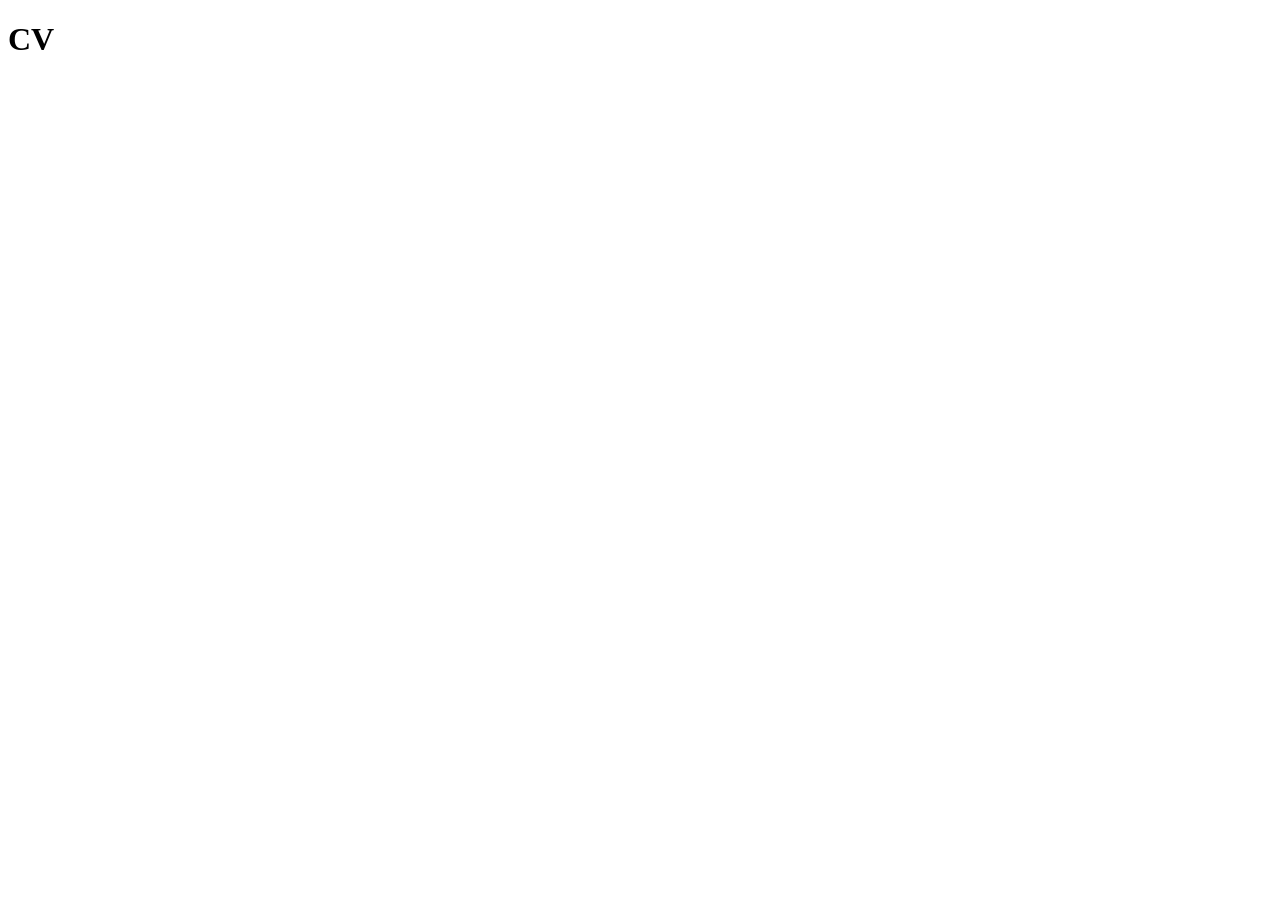
==== cv.html @ a77ad5f9 "html initialisatie" ====
<!DOCTYPE html>
<html lang="en">
<head>
    <meta charset="UTF-8">
    <meta name="viewport" content="width=device-width, initial-scale=1.0">
    <link rel="stylesheet" href="style.css">
    <title>Document</title>
</head>
<body>
    <h1>CV</h1>
</body>
</html>
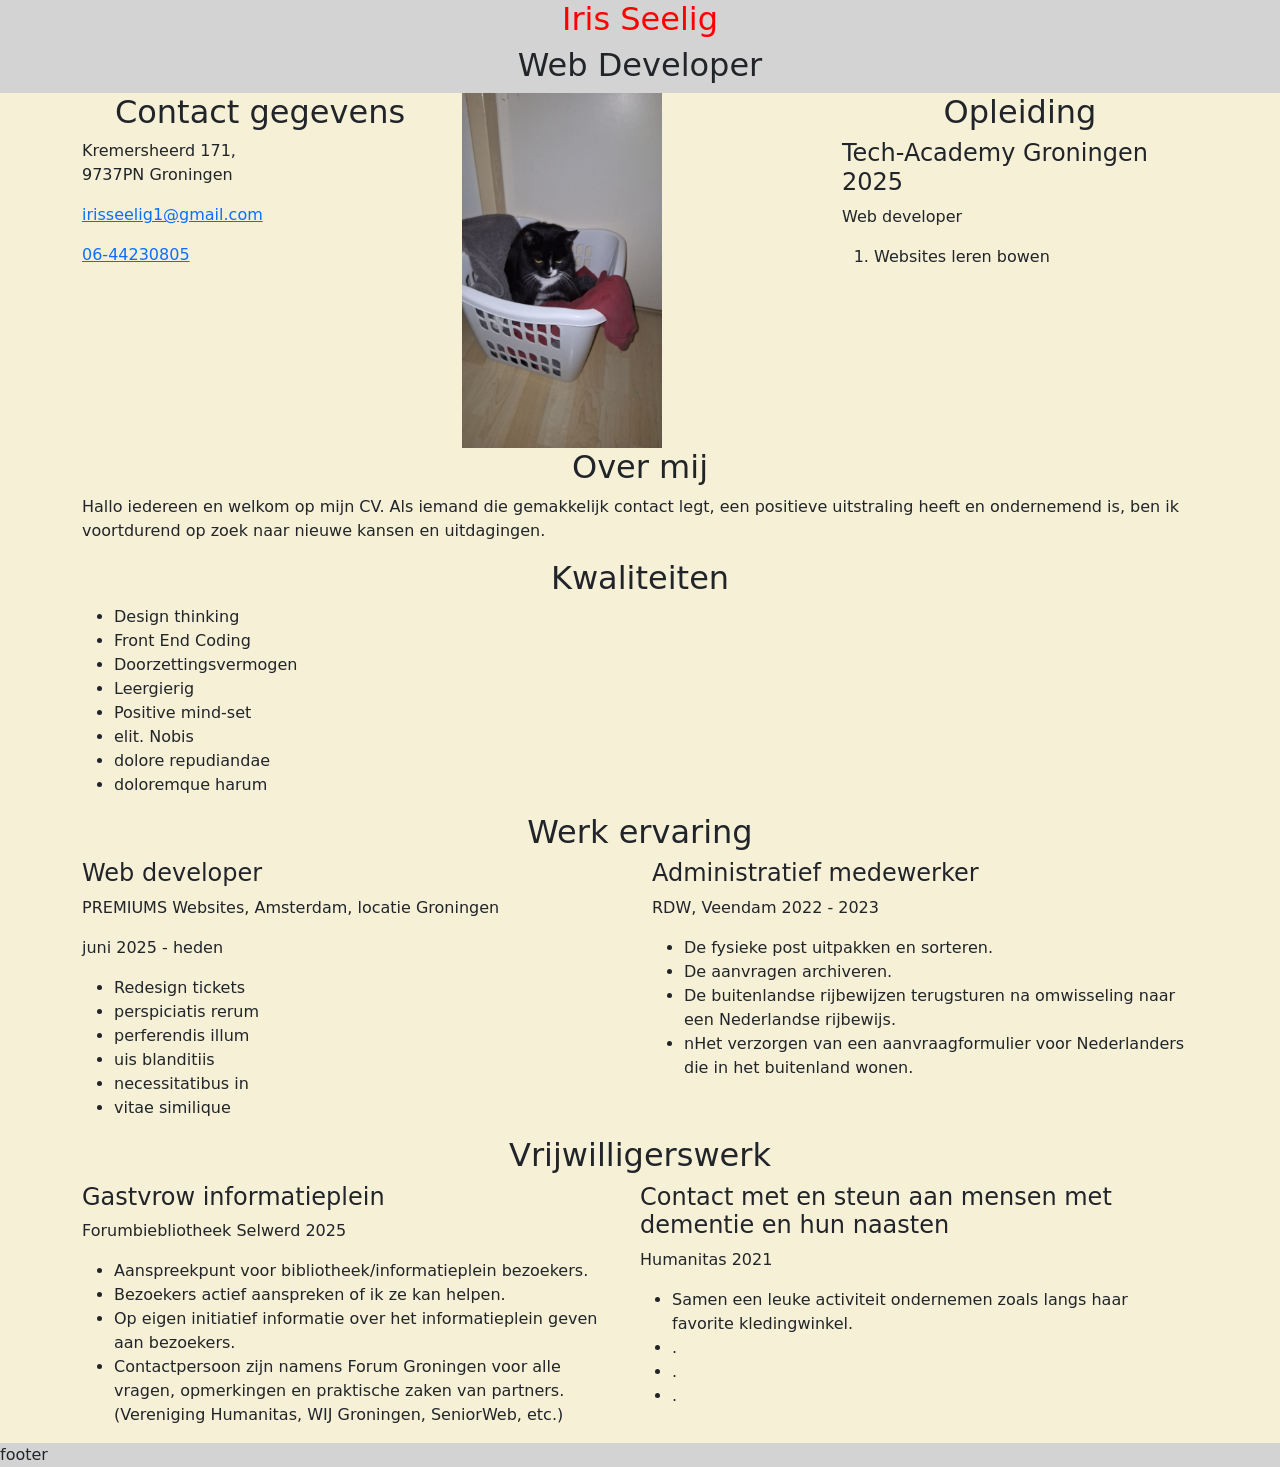
==== commit 2556bd10: "font-awsome toegevoegd" ====
--- a/cv.html
+++ b/cv.html
@@ -1,12 +1,183 @@
 <!DOCTYPE html>
 <html lang="en">
+
 <head>
     <meta charset="UTF-8">
     <meta name="viewport" content="width=device-width, initial-scale=1.0">
-    <link rel="stylesheet" href="style.css">
+    <link rel="stylesheet" href="./css/brands.min.css">
+    <link rel="stylesheet" href="./css/bootstrap.min.css">
+    <link rel="stylesheet" href="./css/style.css">
+    <script src="./js/bootstrap.bundle.min.js" defer></script>
     <title>Document</title>
 </head>
+
 <body>
-    <h1>CV</h1>
+    <header>
+        <h1>Iris Seelig</h1>
+        <h2>Web Developer</h2>
+    </header>
+
+    <main>
+        <section class="intro">
+            <!-- div.container>div.row>div.col-md-4*3 -->
+            <div class="container">
+                <div class="row">
+                    <div class="col-12 col-md-4">
+                        <h2>Contact gegevens</h2>
+                        <p>Kremersheerd 171,<br>9737PN Groningen</p>
+                        <p>
+                            <a href="mailto:irisseelig1@gmail.com">irisseelig1@gmail.com</a>
+                        </p>
+                        <p>
+                            <a href="www.linkedin.com/in/iris-seelig-8718a22b9">
+                                <i class="fa-brands fa-linkedin-in"></i>
+                            </a>
+                        </p>
+                        <p>
+                            <a href="tel:0644230805">06-44230805</a>
+                        </p>
+                    </div>
+                    <div class="col-12 col-md-4">
+                        <a href="url">
+                            <img class="photo-wendy" alt="Profiel foto" src="./images/20260209_095214.jpg">
+                        </a>
+                    </div>
+                    <div class="col-12 col-md-4">
+                        <h2>Opleiding</h2>
+                        <!-- div.row>div.col-md-12-->
+                        <div class="row">
+                            <div class="col-md-12">
+                                <h4>Tech-Academy Groningen 2025</h4>
+                                <p>Web developer</p>
+                            </div>
+                        </div>
+                        <ol>
+                            <li>Websites leren bowen</li>
+                        </ol>
+                    </div>
+                </div>
+            </div>
+        </section>
+
+        <section class="info">
+            <div class="container">
+                <div class="row">
+                    <div class="col-12">
+                        <h2>Over mij</h2>
+                        <p>
+                            Hallo iedereen en welkom op mijn CV.
+                            Als iemand die gemakkelijk contact legt, een positieve uitstraling heeft en ondernemend is,
+                            ben ik voortdurend op zoek naar nieuwe kansen en uitdagingen.
+                        </p>
+                    </div>
+                </div>
+            </div>
+        </section>
+
+        <section class="talenten">
+            <!-- div.container>div.row>div.col-md-12>ul>li*8-->
+            <div class="container">
+                <div class="row">
+                    <div class="col-12">
+                        <h2>Kwaliteiten</h2>
+                        <ul>
+                            <li>Design thinking</li>
+                            <li>Front End Coding</li>
+                            <li>Doorzettingsvermogen</li>
+                            <li>Leergierig</li>
+                            <li>Positive mind-set</li>
+                            <li>elit. Nobis</li>
+                            <li>dolore repudiandae</li>
+                            <li>doloremque harum</li>
+                        </ul>
+                    </div>
+                </div>
+            </div>
+
+        </section>
+
+        <section class="praktijk">
+            <!-- div.container>div.row>div.col-md-12>div.col-md-6>ul>*4-->
+            <div class="container">
+                <div class="row">
+                    <div class="col-12">
+                        <h2>Werk ervaring</h2>
+                    </div>
+                </div>
+                <div class="row">
+                    <div class="col-12 col-md-6">
+                        <h4>Web developer</h4>
+                        <p>PREMIUMS Websites, Amsterdam, locatie Groningen</p>
+                        <p>juni 2025 - heden</p>
+                        <ul>
+                            <li>Redesign tickets </li>
+                            <li>perspiciatis rerum</li>
+                            <li>perferendis illum</li>
+                            <li>uis blanditiis</li>
+                            <li>necessitatibus in</li>
+                            <li>vitae similique</li>
+                        </ul>
+
+                    </div>
+                    <div class="col-12 col-md-6">
+                        <h4>Administratief medewerker</h4>
+                        <p>RDW, Veendam 2022 - 2023</p>
+                        <ul>
+                            <li>De fysieke post uitpakken en sorteren.</li>
+                            <li>De aanvragen archiveren.</li>
+                            <li>De buitenlandse rijbewijzen terugsturen na omwisseling naar een Nederlandse rijbewijs.
+                            </li>
+                            <li>nHet verzorgen van een aanvraagformulier voor Nederlanders die in het buitenland wonen.
+                            </li>
+                        </ul>
+                    </div>
+                </div>
+            </div>
+        </section>
+
+        <section>
+            <!-- div.container>div.row>div.col-md-12>-->
+            <div class="container">
+                <div class="row">
+                    <div class="col-md-12">
+                        <h2>Vrijwilligerswerk</h2>
+                    </div>
+                    <!-- div.row>div.col-md-6*2>-->
+                    <div class="row">
+                        <div class="md-12 col-md-6">
+                            <h4>Gastvrow informatieplein</h4>
+                            <p>Forumbiebliotheek Selwerd 2025</p>
+                            <ul>
+                                <li>Aanspreekpunt voor bibliotheek/informatieplein bezoekers.</li>
+                                <li>Bezoekers actief aanspreken of ik ze kan helpen.</li>
+                                <li>Op eigen initiatief informatie over het informatieplein geven aan bezoekers.</li>
+                                <li>Contactpersoon zijn namens Forum Groningen voor alle vragen, opmerkingen en
+                                    praktische zaken van partners. (Vereniging Humanitas, WIJ Groningen, SeniorWeb,
+                                    etc.)
+                                </li>
+                            </ul>
+                        </div>
+
+                        <div class="md-12 col-md-6">
+                            <h4>Contact met en steun aan mensen met dementie en hun naasten</h4>
+                            <p>Humanitas 2021</p>
+                            <ul>
+                                <li>Samen een leuke activiteit ondernemen zoals langs haar favorite kledingwinkel.</li>
+                                <li>.</li>
+                                <li>.</li>
+                                <li>.</li>
+                            </ul>
+                        </div>
+                    </div>
+                </div>
+            </div>
+        </section>
+    </main>
+
+    <footer>
+        footer
+    </footer>
+
 </body>
+
 </html>
--- a/css/style.css
+++ b/css/style.css
@@ -0,0 +1,38 @@
+h1 {
+    color: red;
+    text-align: center;
+    font-size: xx-large;
+}
+
+h2 {    
+    text-align: center;
+}
+
+header {
+    overflow: hidden;
+    background-color: lightgrey;
+}
+
+main {
+    background-color: #F6F0D7;
+
+    container {
+        width: 100%;
+    }
+
+        .photo-wendy { 
+            width: 200px;
+        }
+
+        h3 {    
+            text-align: center;
+            font-size: medium;
+        }
+
+        
+}
+
+footer {
+
+    background-color: lightgrey;
+}
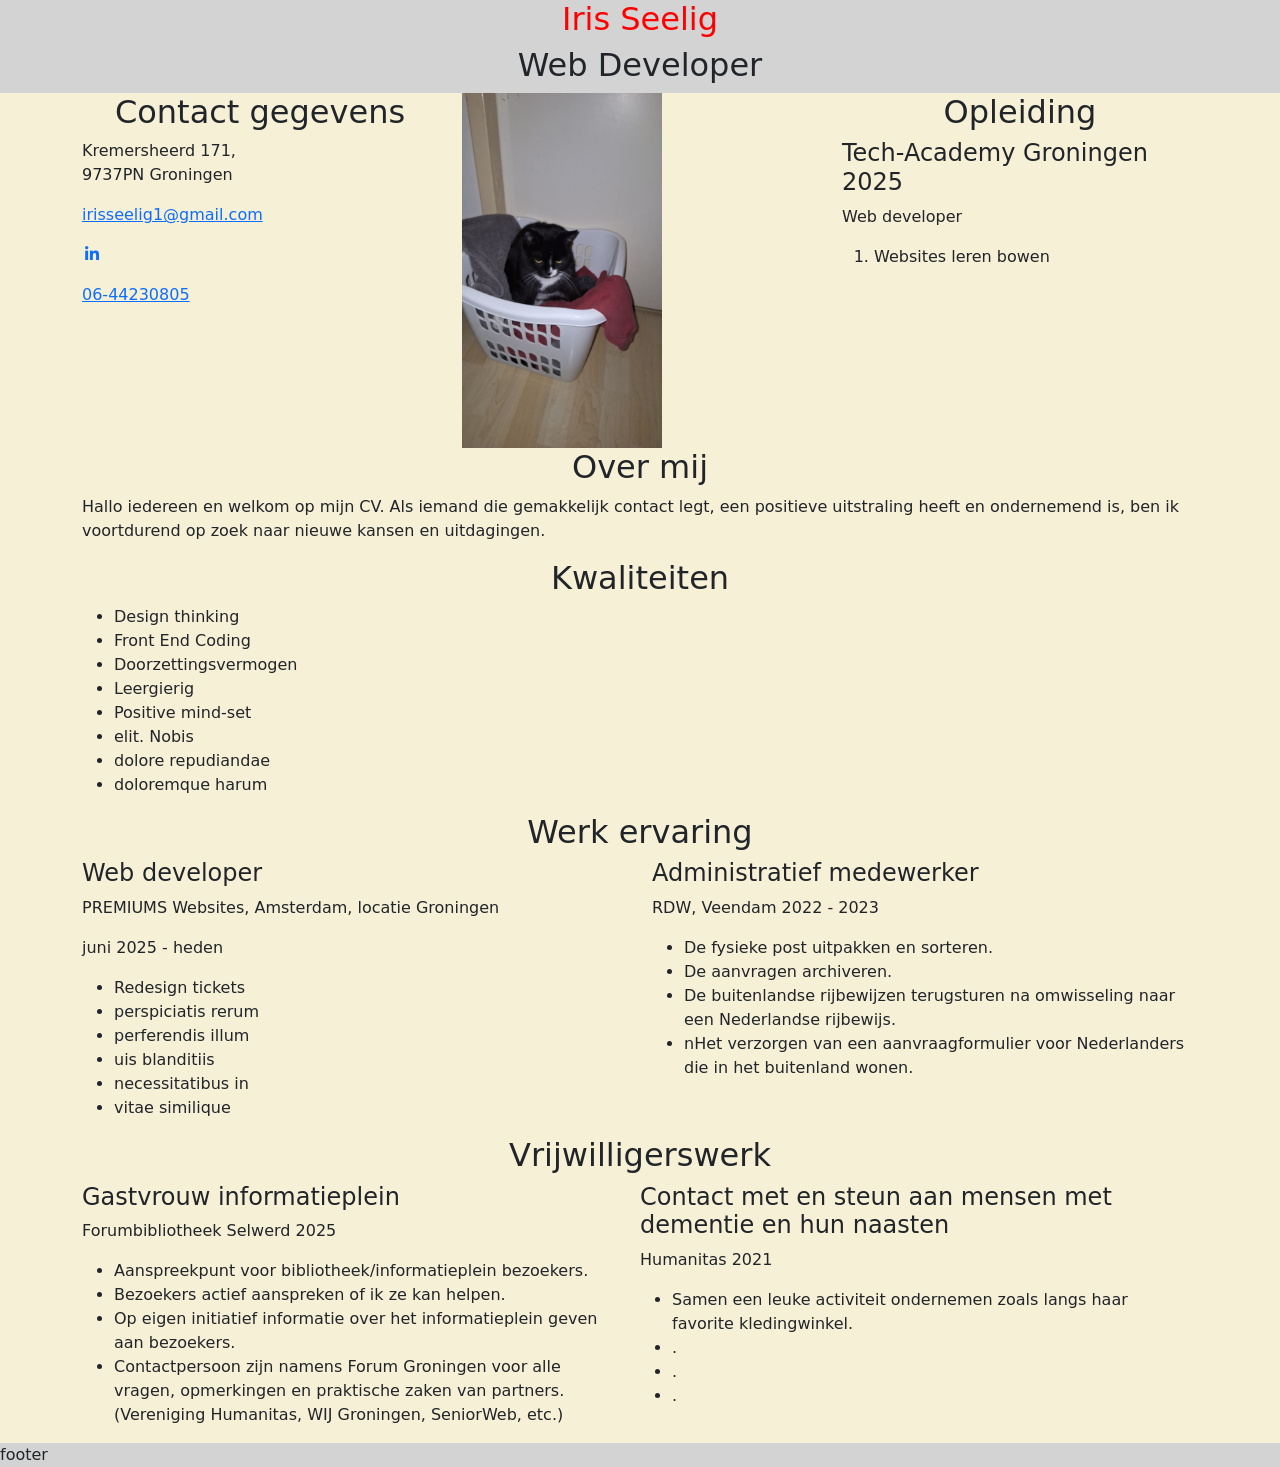
==== commit 30ef550d: "woff gedouwnload" ====
--- a/cv.html
+++ b/cv.html
@@ -4,7 +4,8 @@
 <head>
     <meta charset="UTF-8">
     <meta name="viewport" content="width=device-width, initial-scale=1.0">
-    <link rel="stylesheet" href="./css/brands.min.css">
+    <link rel="stylesheet" href="./css/fontawesome-all.min.css">
+    <link rel="stylesheet" href="./css/fontawesome-brands.min.css">
     <link rel="stylesheet" href="./css/bootstrap.min.css">
     <link rel="stylesheet" href="./css/style.css">
     <script src="./js/bootstrap.bundle.min.js" defer></script>
@@ -29,7 +30,7 @@
                             <a href="mailto:irisseelig1@gmail.com">irisseelig1@gmail.com</a>
                         </p>
                         <p>
-                            <a href="www.linkedin.com/in/iris-seelig-8718a22b9">
+                            <a href="https://www.linkedin.com/in/iris-seelig-8718a22b9">
                                 <i class="fa-brands fa-linkedin-in"></i>
                             </a>
                         </p>
@@ -145,8 +146,8 @@
                     <!-- div.row>div.col-md-6*2>-->
                     <div class="row">
                         <div class="md-12 col-md-6">
-                            <h4>Gastvrow informatieplein</h4>
-                            <p>Forumbiebliotheek Selwerd 2025</p>
+                            <h4>Gastvrouw informatieplein</h4>
+                            <p>Forumbibliotheek Selwerd 2025</p>
                             <ul>
                                 <li>Aanspreekpunt voor bibliotheek/informatieplein bezoekers.</li>
                                 <li>Bezoekers actief aanspreken of ik ze kan helpen.</li>
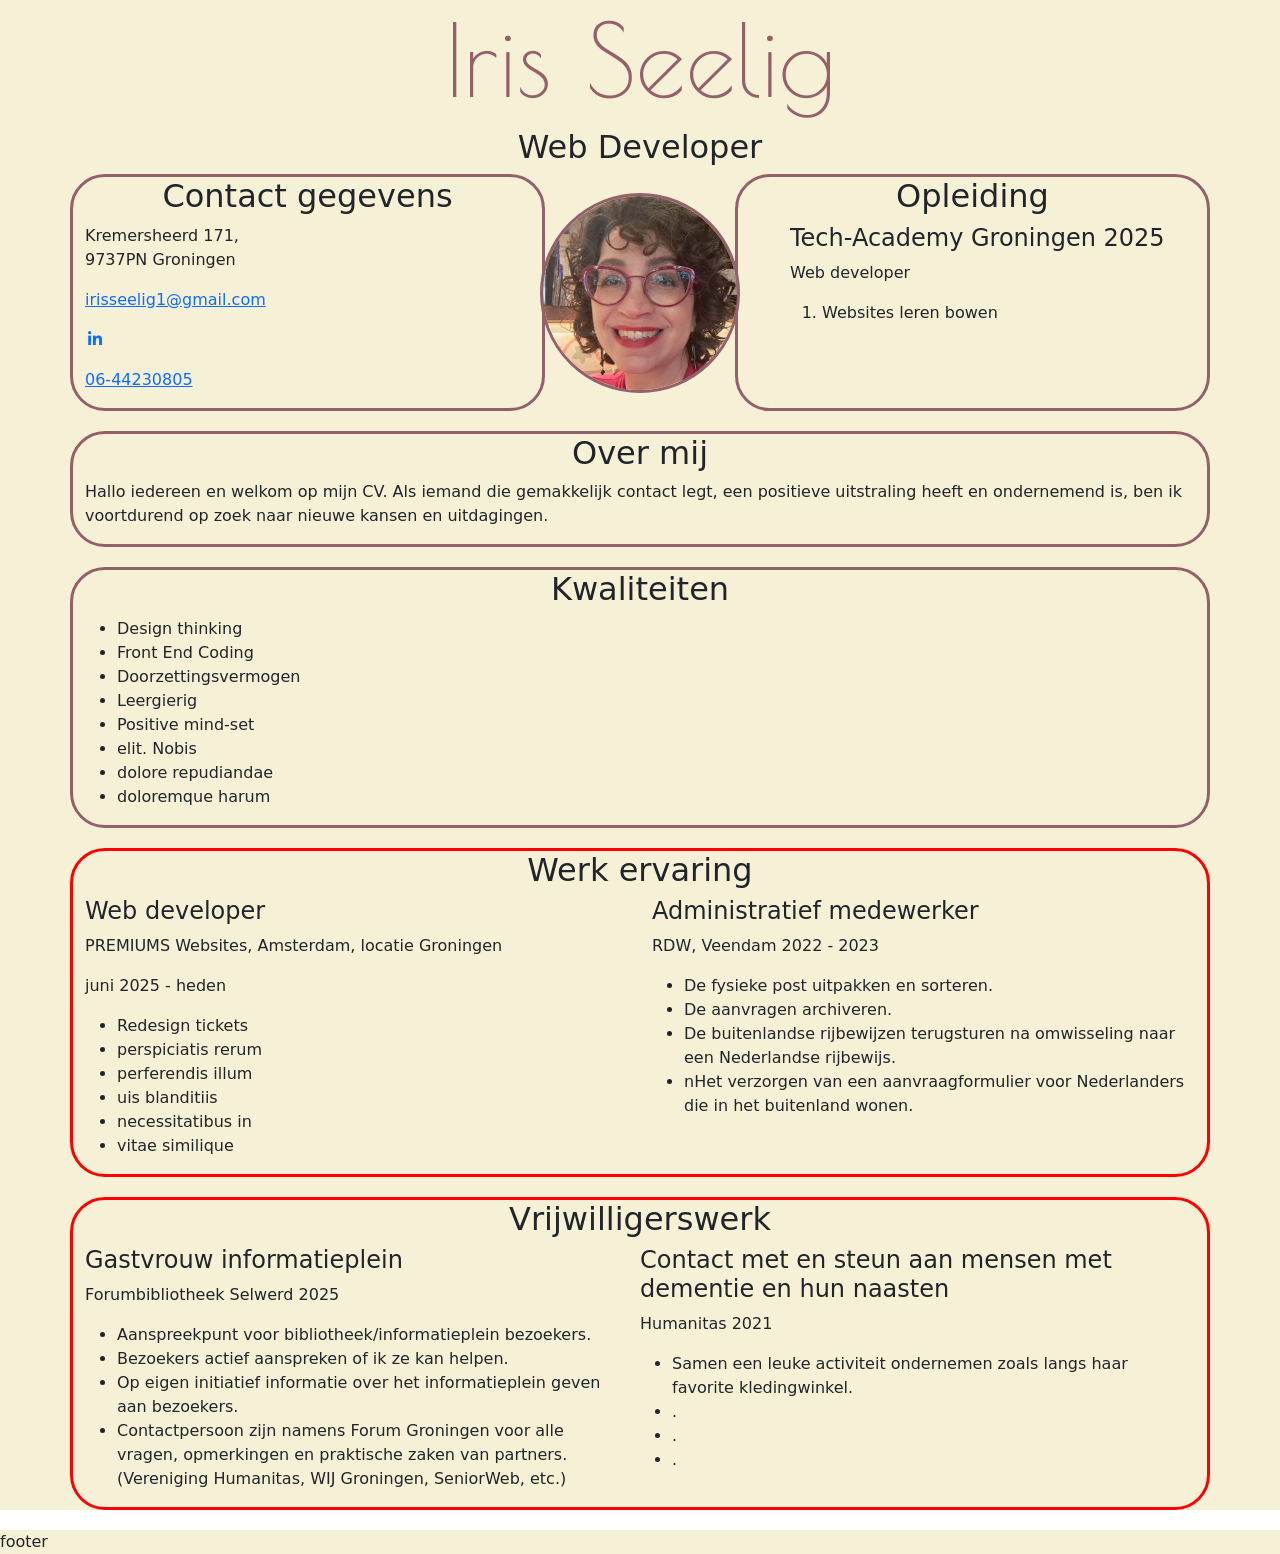
==== commit 8ca27b37: "font en kleur toegevoegd" ====
--- a/cv.html
+++ b/cv.html
@@ -23,7 +23,7 @@
             <!-- div.container>div.row>div.col-md-4*3 -->
             <div class="container">
                 <div class="row">
-                    <div class="col-12 col-md-4">
+                    <div class="col-12 col-md-5 introduction-contact">
                         <h2>Contact gegevens</h2>
                         <p>Kremersheerd 171,<br>9737PN Groningen</p>
                         <p>
@@ -38,23 +38,22 @@
                             <a href="tel:0644230805">06-44230805</a>
                         </p>
                     </div>
-                    <div class="col-12 col-md-4">
-                        <a href="url">
-                            <img class="photo-wendy" alt="Profiel foto" src="./images/20260209_095214.jpg">
-                        </a>
+                    <div class="col-12 col-md-2 introduction-photo">
+                        <div>
+                            <a href="url">
+                                <img class="photo-iris" alt="Profiel foto" src="./images/profile-image.jpg">
+                            </a>
+                        </div>
                     </div>
-                    <div class="col-12 col-md-4">
+                    <div class="col-12 col-md-5 introduction-education">
                         <h2>Opleiding</h2>
-                        <!-- div.row>div.col-md-12-->
-                        <div class="row">
-                            <div class="col-md-12">
-                                <h4>Tech-Academy Groningen 2025</h4>
-                                <p>Web developer</p>
-                            </div>
+                        <div>
+                            <h4>Tech-Academy Groningen 2025</h4>
+                            <p>Web developer</p>
+                            <ol>
+                                <li>Websites leren bowen</li>
+                            </ol>
                         </div>
-                        <ol>
-                            <li>Websites leren bowen</li>
-                        </ol>
                     </div>
                 </div>
             </div>
@@ -63,7 +62,7 @@
         <section class="info">
             <div class="container">
                 <div class="row">
-                    <div class="col-12">
+                    <div class="col-12 about-me">
                         <h2>Over mij</h2>
                         <p>
                             Hallo iedereen en welkom op mijn CV.
@@ -75,11 +74,11 @@
             </div>
         </section>
 
-        <section class="talenten">
+        <section class="talents">
             <!-- div.container>div.row>div.col-md-12>ul>li*8-->
             <div class="container">
                 <div class="row">
-                    <div class="col-12">
+                    <div class="col-12 qualities">
                         <h2>Kwaliteiten</h2>
                         <ul>
                             <li>Design thinking</li>
@@ -99,9 +98,9 @@
 
         <section class="praktijk">
             <!-- div.container>div.row>div.col-md-12>div.col-md-6>ul>*4-->
-            <div class="container">
+            <div class="container work-experience">
                 <div class="row">
-                    <div class="col-12">
+                    <div class="col-12 ">
                         <h2>Werk ervaring</h2>
                     </div>
                 </div>
@@ -138,7 +137,7 @@
 
         <section>
             <!-- div.container>div.row>div.col-md-12>-->
-            <div class="container">
+            <div class="container voluntary-work">
                 <div class="row">
                     <div class="col-md-12">
                         <h2>Vrijwilligerswerk</h2>
--- a/css/style.css
+++ b/css/style.css
@@ -1,38 +1,102 @@
-h1 {
-    color: red;
-    text-align: center;
-    font-size: xx-large;
+@font-face {
+    font-family: "PoiretOne-Regular";
+    src: url(../webfonts/PoiretOne-Regular.ttf);
 }
 
-h2 {    
+:root {
+  --primary-color: #94606a;
+}
+
+h1 {
+    color: var(--primary-color);
     text-align: center;
+    font-size: 100px;
+    font-family: "PoiretOne-Regular";
+}
+
+h2 {
+    text-align: center;
+}
+
+h3 {
+    text-align: center;
+    font-size: medium;
 }
 
 header {
     overflow: hidden;
-    background-color: lightgrey;
+    background-color: #F6F0D7;
 }
 
 main {
     background-color: #F6F0D7;
 
-    container {
-        width: 100%;
+    .intro {
+        margin-bottom: 20px;
     }
 
-        .photo-wendy { 
-            width: 200px;
+    .introduction-contact {
+        border: 3px solid var(--primary-color);
+        border-radius: 35px;
+    }
+
+    .introduction-photo {
+        position: relative;
+        /* display: flex; */
+        /* margin: 20px 0 20px 0; */
+    }
+
+    .introduction-photo > div {
+        position: absolute;
+        transform: translate(-50%, -50%);
+        left: 50%;
+        top: 50%;
+    }
+
+    .introduction-education {
+        border: 3px solid var(--primary-color);
+        border-radius: 35px;
+
+        div {
+            padding-left: 40px;
         }
+    }
 
-        h3 {    
-            text-align: center;
-            font-size: medium;
-        }
+    .about-me {
+        border: 3px solid var(--primary-color);
+        border-radius: 35px;
+        margin-bottom: 20px;
+    }
 
-        
+    .photo-iris {
+        width: 200px;
+        border-radius: 100px;
+        height: 200px;
+        object-fit: cover;
+        object-position: 50% 6%;
+        border: 3px solid var(--primary-color);
+    }
+
+    .qualities {
+        border: 3px solid var(--primary-color);
+        border-radius: 35px;
+        margin-bottom: 20px;
+    }
+
+    .work-experience {
+        border: 3px solid red;
+        border-radius: 35px;
+        margin-bottom: 20px;
+    }
+
+    .voluntary-work {
+        border: 3px solid red;
+        border-radius: 35px;
+        margin-bottom: 20px;
+    }
 }
 
 footer {
 
-    background-color: lightgrey;
+    background-color: #F6F0D7;
 }
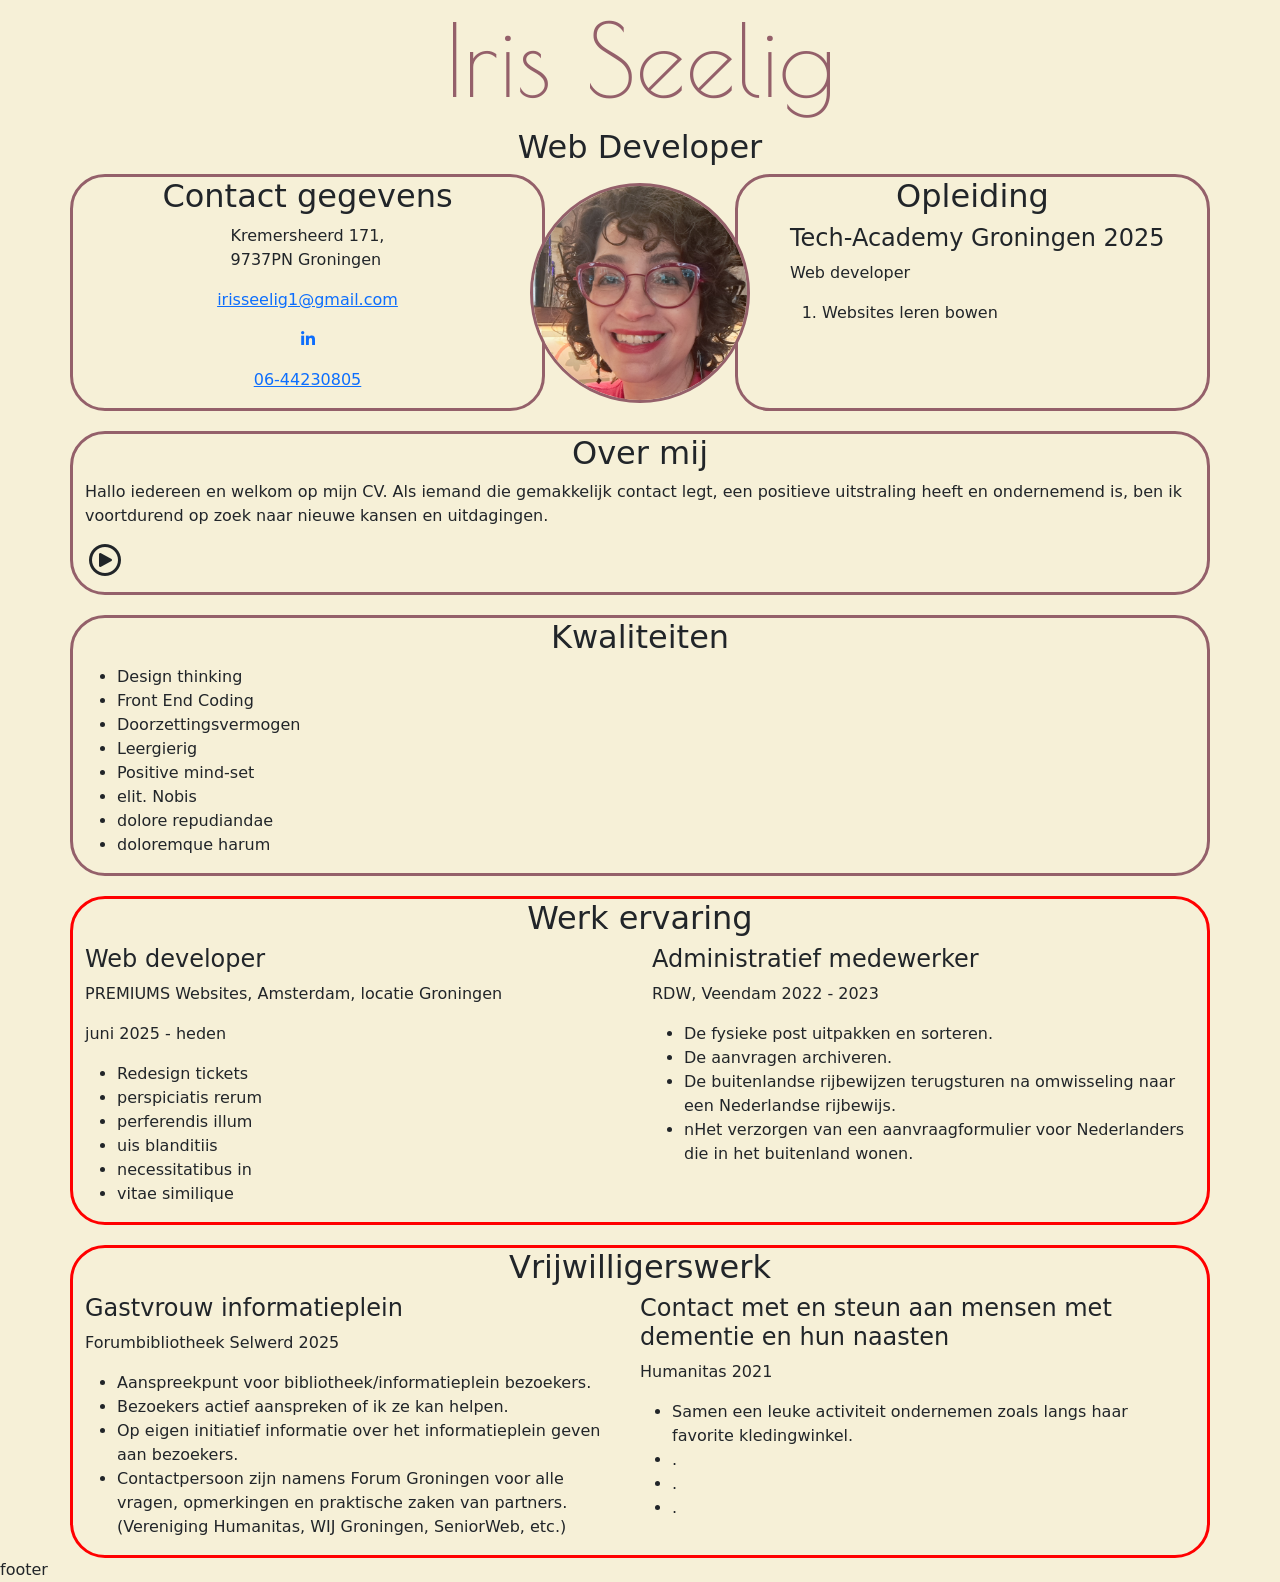
==== commit 73c78ef2: "liedje en afspelen/pauze btn toegevoegd" ====
--- a/cv.html
+++ b/cv.html
@@ -6,6 +6,7 @@
     <meta name="viewport" content="width=device-width, initial-scale=1.0">
     <link rel="stylesheet" href="./css/fontawesome-all.min.css">
     <link rel="stylesheet" href="./css/fontawesome-brands.min.css">
+    <link rel="stylesheet" href="./css/fontawesome-solid.min.css">
     <link rel="stylesheet" href="./css/bootstrap.min.css">
     <link rel="stylesheet" href="./css/style.css">
     <script src="./js/bootstrap.bundle.min.js" defer></script>
@@ -68,6 +69,12 @@
                             Hallo iedereen en welkom op mijn CV.
                             Als iemand die gemakkelijk contact legt, een positieve uitstraling heeft en ondernemend is,
                             ben ik voortdurend op zoek naar nieuwe kansen en uitdagingen.
+                        </p>
+                        <p>
+                            <span class="fa-stack" style="vertical-align: top;">
+                                <i class="fa-regular fa-circle fa-stack-2x"></i>
+                                <i id="btn-play" class="fa-solid fa-play fa-stack-1x"></i>
+                            </span>                             
                         </p>
                     </div>
                 </div>
@@ -178,6 +185,24 @@
         footer
     </footer>
 
+    <audio src="./music/alicia-keys-girl-on-fire.mp3" id="song-1"></audio>
+    <script>
+        const song1 = document.getElementById("song-1");
+        const btnPlay = document.getElementById("btn-play");
+
+        btnPlay.onclick = function() {
+            if (song1.paused) {
+                song1.play();
+                btnPlay.classList.replace("fa-play", "fa-pause");
+            } else {
+                song1.pause();
+                btnPlay.classList.replace("fa-pause", "fa-play");
+            }
+            
+        }
+ 
+    </script>
+
 </body>
 
 </html>
--- a/css/style.css
+++ b/css/style.css
@@ -38,6 +38,12 @@
     .introduction-contact {
         border: 3px solid var(--primary-color);
         border-radius: 35px;
+
+            p {
+
+                display: flex;
+                justify-content: center;
+            }
     }
 
     .introduction-photo {
@@ -60,6 +66,12 @@
         div {
             padding-left: 40px;
         }
+
+        p {
+
+            display: flex;
+            justify-content: left;
+        }
     }
 
     .about-me {
@@ -69,9 +81,9 @@
     }
 
     .photo-iris {
-        width: 200px;
-        border-radius: 100px;
-        height: 200px;
+        width: 220px;
+        border-radius: 110px;
+        height: 220px;
         object-fit: cover;
         object-position: 50% 6%;
         border: 3px solid var(--primary-color);
@@ -92,7 +104,7 @@
     .voluntary-work {
         border: 3px solid red;
         border-radius: 35px;
-        margin-bottom: 20px;
+        /* margin-bottom: 20px; */
     }
 }
 
